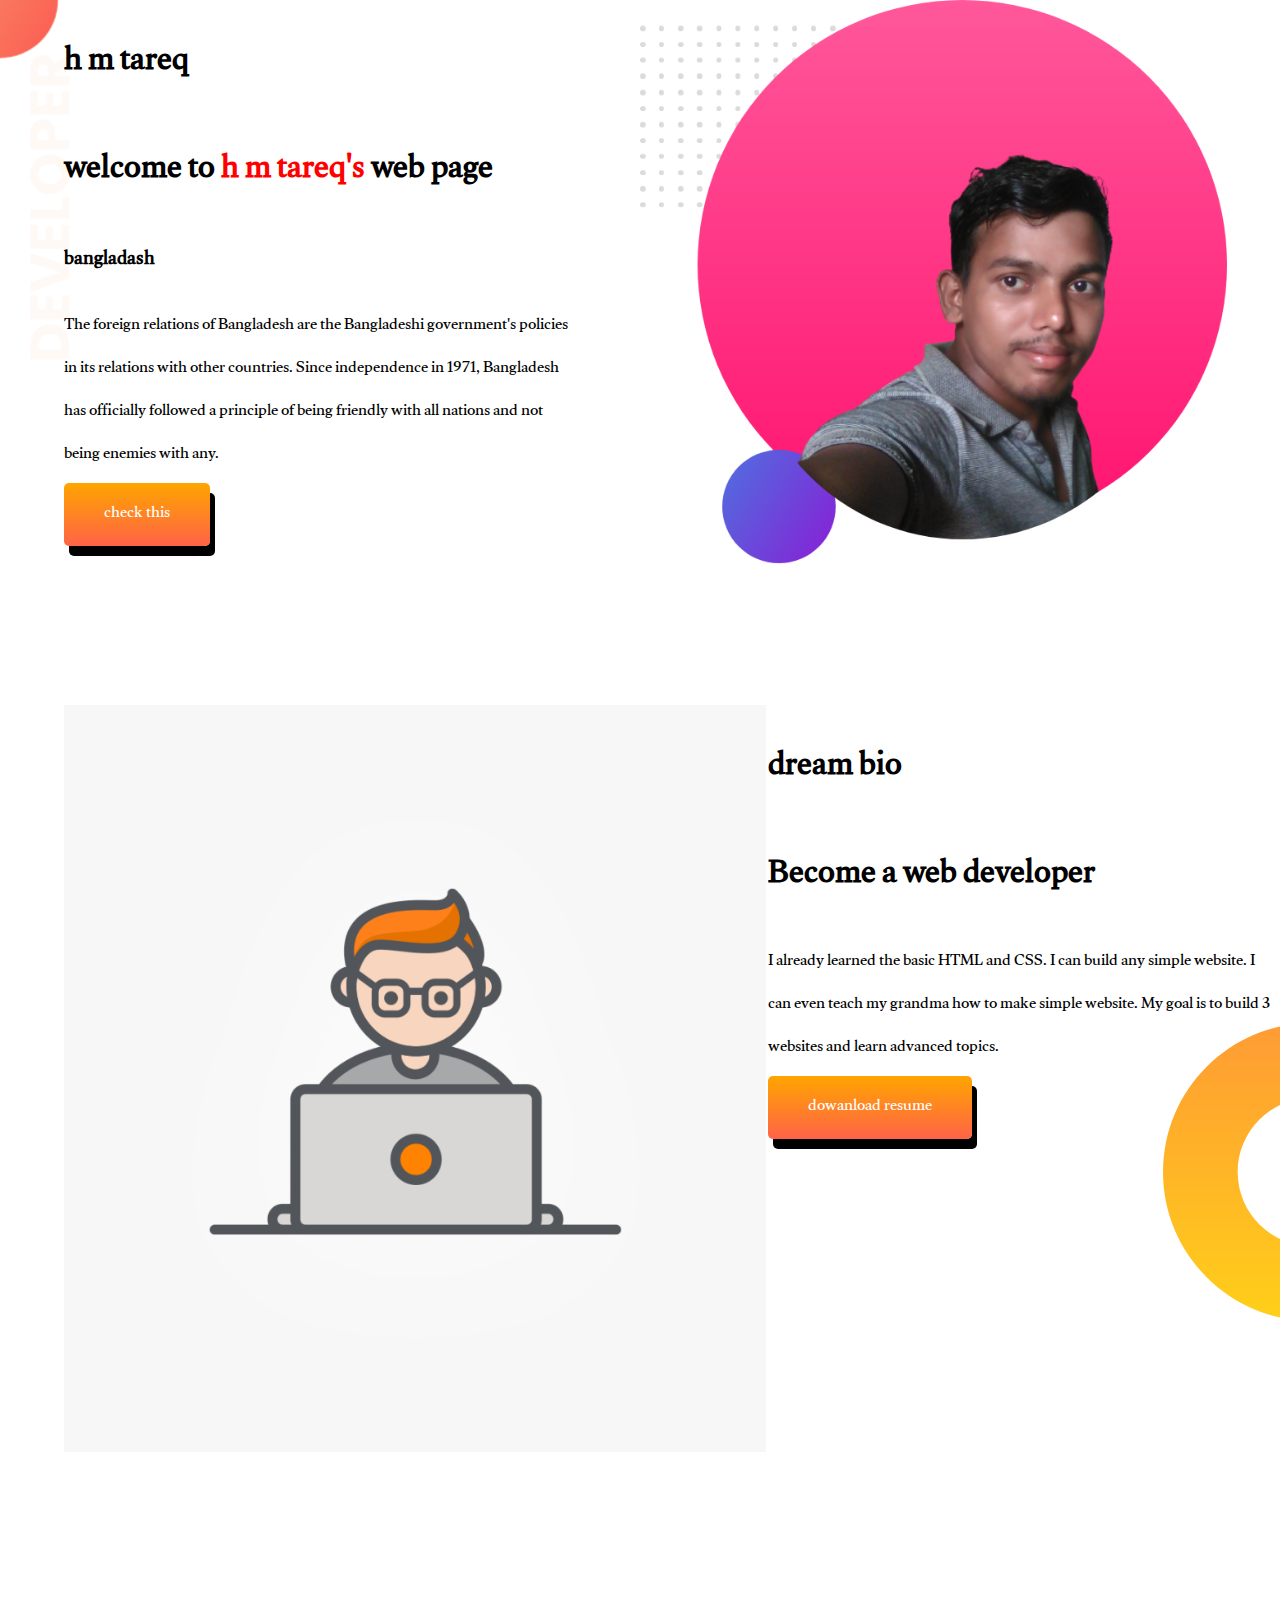
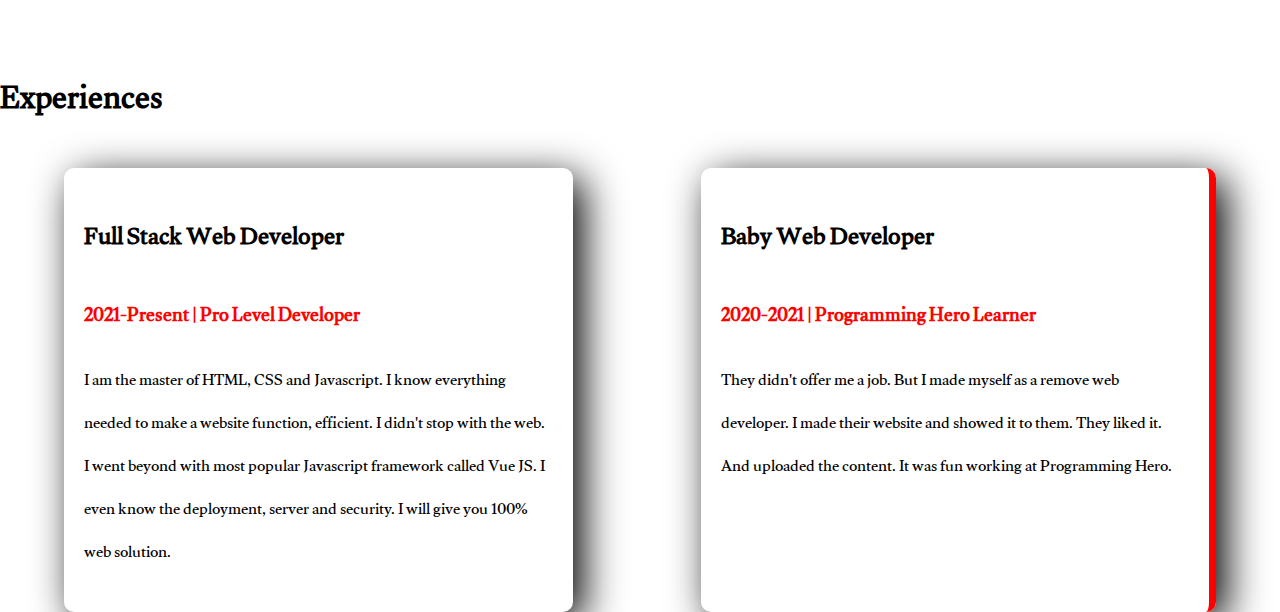
==== developer portfolio.html @ c3fd7117 "first commit" ====
<!DOCTYPE html>
<html lang="en">
<head>
    <meta charset="UTF-8">
    <meta http-equiv="X-UA-Compatible" content="IE=edge">
    <meta name="viewport" content="width=device-width, initial-scale=1.0">
    <title>Document</title>
    <link rel="preconnect" href="https://fonts.googleapis.com">
<link rel="preconnect" href="https://fonts.gstatic.com" crossorigin>
<link href="https://fonts.googleapis.com/css2?family=Gulzar&display=swap" rel="stylesheet">
    <link rel="stylesheet" href="developer portfolio.css">


</head>
<body>
<section class="section-1 new">
<div class="half-width">
    <h1>h m tareq</h1>
    <h1>welcome to <span class="h1-color"> h m tareq's</span> web page</h1>
    <h3>bangladash</h3>
    <p>The foreign relations of Bangladesh are the Bangladeshi government's policies in its relations with other countries. Since independence in 1971, Bangladesh has officially followed a principle of being friendly with all nations and not being enemies with any.</p>
    <a target="_blank" href="https://www.facebook.com/">check this</a>
</div>

<div class="half-width">
    <img src="my-bg2.png" alt="sorry image is not found">
</div>
</section>


<section class="section-2 new">
<div class="half-width">
    <img src="4-41409_developer-png-png-download-developer-png-no-background.png" alt="sorry image is not found">
</div>

<div class="half-width">
    <h1> dream bio</h1>
    <h1>Become a web developer</h1>
    <p>I already learned the basic HTML and CSS. I can build any simple website. I can even teach my grandma how to make simple website. My goal is to build 3 websites and learn advanced topics.</p>
    <a target="_blank" href="">dowanload resume</a>
</div>
</section>

<section class="">
    <h1>Experiences</h1>
    <div class="new">
    <div id="id=1" class="vox">
        <h2>Full Stack Web Developer</h2>
        <h3 class="h1-color-1">2021-Present | Pro Level Developer</h3>
        <p>I am the master of HTML, CSS and Javascript. I know everything needed to make a website function, efficient. I didn't stop with the web. I went beyond with most popular Javascript framework called Vue JS. I even know the deployment, server and security. I will give you 100% web solution.</p>
    </div>

    <div id="id-2" class="vox">
        <h2>Baby Web Developer</h2>
        <h3 class="h1-color-1">2020-2021 | Programming Hero Learner</h3>
        <p>They didn't offer me a job. But I made myself as a remove web developer. I made their website and showed it to them. They liked it. And uploaded the content. It was fun working at Programming Hero.</p>
    </div>
    </div>
</section>

</body>
</html>
---- developer portfolio.css ----
body{
    font-family: 'Gulzar', serif;
    margin: 0;
    padding: 0;
 }
 .h1-color{
    color: red;
 }
 .h1-color-1{
    color: red;
 }
 .new{
    display: flex;
 }
 .half-width{
    max-width:50%;
    padding-left: 5%;
 }
 .half-width img{
    height: 80%;
    width: auto;
 }
 a{
    color: white;
    background-image:linear-gradient(orange,tomato) ;
    text-decoration: none;
    padding: 10px 40px;
    border-radius: 5px;
    box-shadow: 5px 10px black;
 }
 .section-1{
    background-image:url(images/top-banner.png);
    background-repeat: no-repeat;
 }


 .section-2{
    display: flex;
 }
 .section-2{
    background-image: url(images/dream-bg.png);
    background-repeat: no-repeat;
    background-position: right;
 }
 .vox{
    width: 40%;
    margin-right: 5%;
    margin-left: 5%;
    padding: 20px;
    border-radius: 10px;
    box-shadow: 10px 10px 40px black;
 }
 #id-1{ border-right: 7px solid salmon;}
 #id-2{ border-right: 7px solid red;}
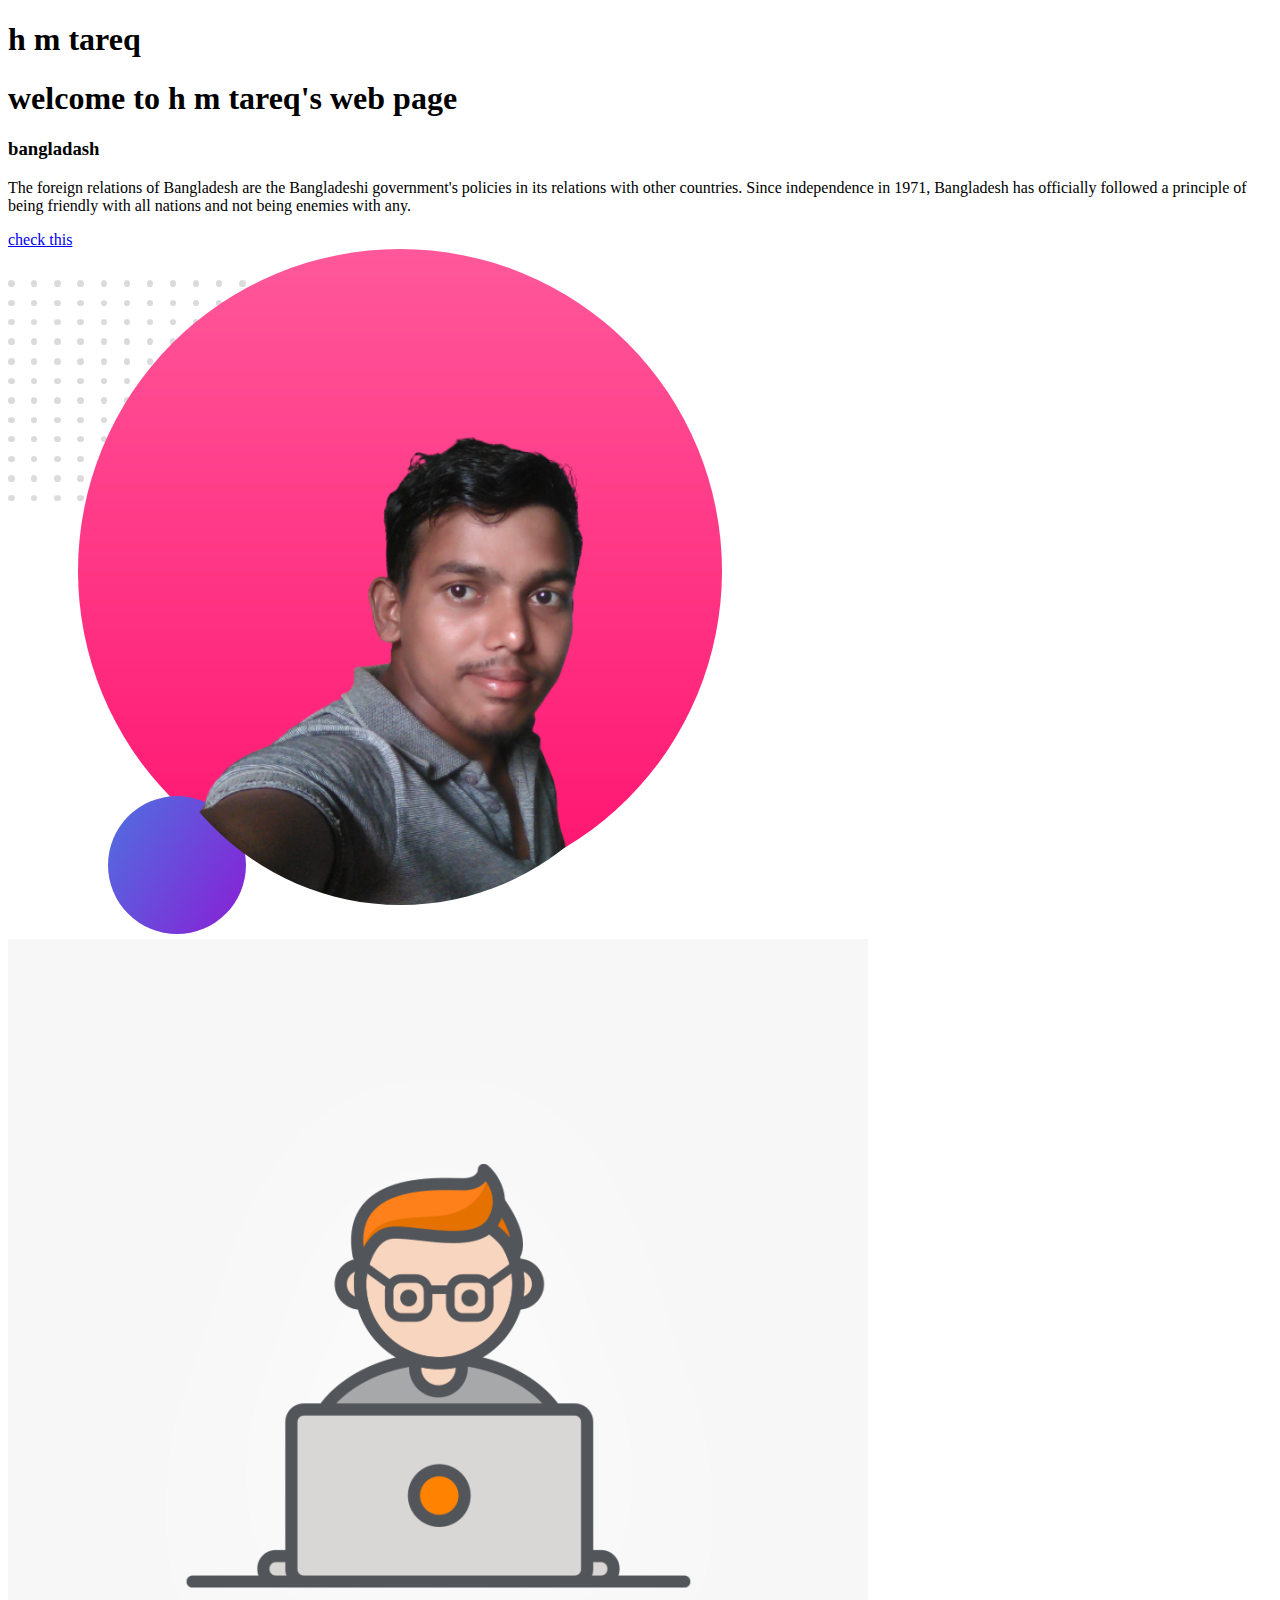
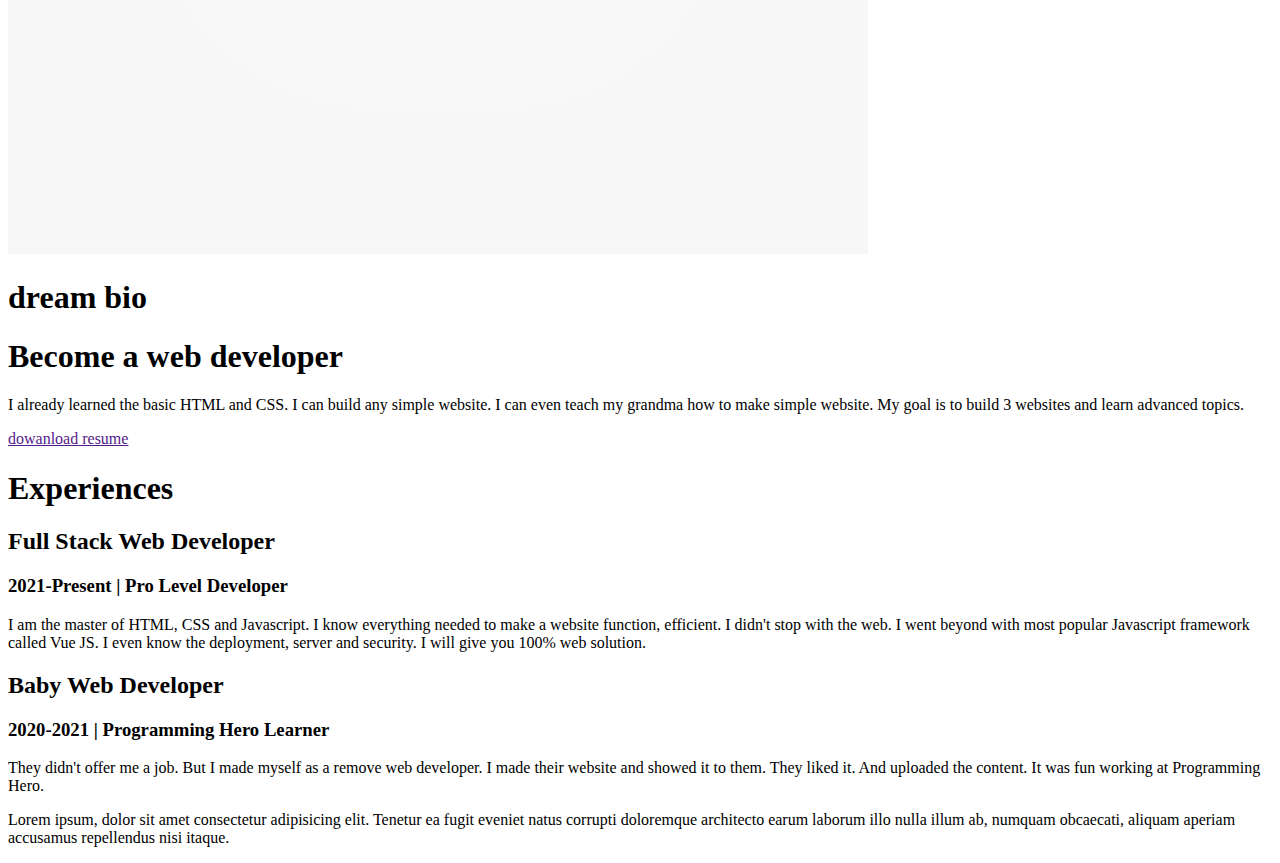
==== commit 8dedda42: "image change" ====
--- a/developer portfolio.html
+++ b/developer portfolio.html
@@ -30,7 +30,7 @@
 
 <section class="section-2 new">
 <div class="half-width">
-    <img src="4-41409_developer-png-png-download-developer-png-no-background.png" alt="sorry image is not found">
+    <img src="./images/4-41409_developer-png-png-download-developer-png-no-background.png" alt="sorry image is not found">
 </div>
 
 <div class="half-width">
@@ -57,6 +57,7 @@
     </div>
     </div>
 </section>
+<p>Lorem ipsum, dolor sit amet consectetur adipisicing elit. Tenetur ea fugit eveniet natus corrupti doloremque architecto earum laborum illo nulla illum ab, numquam obcaecati, aliquam aperiam accusamus repellendus nisi itaque.</p>
 
 </body>
 </html>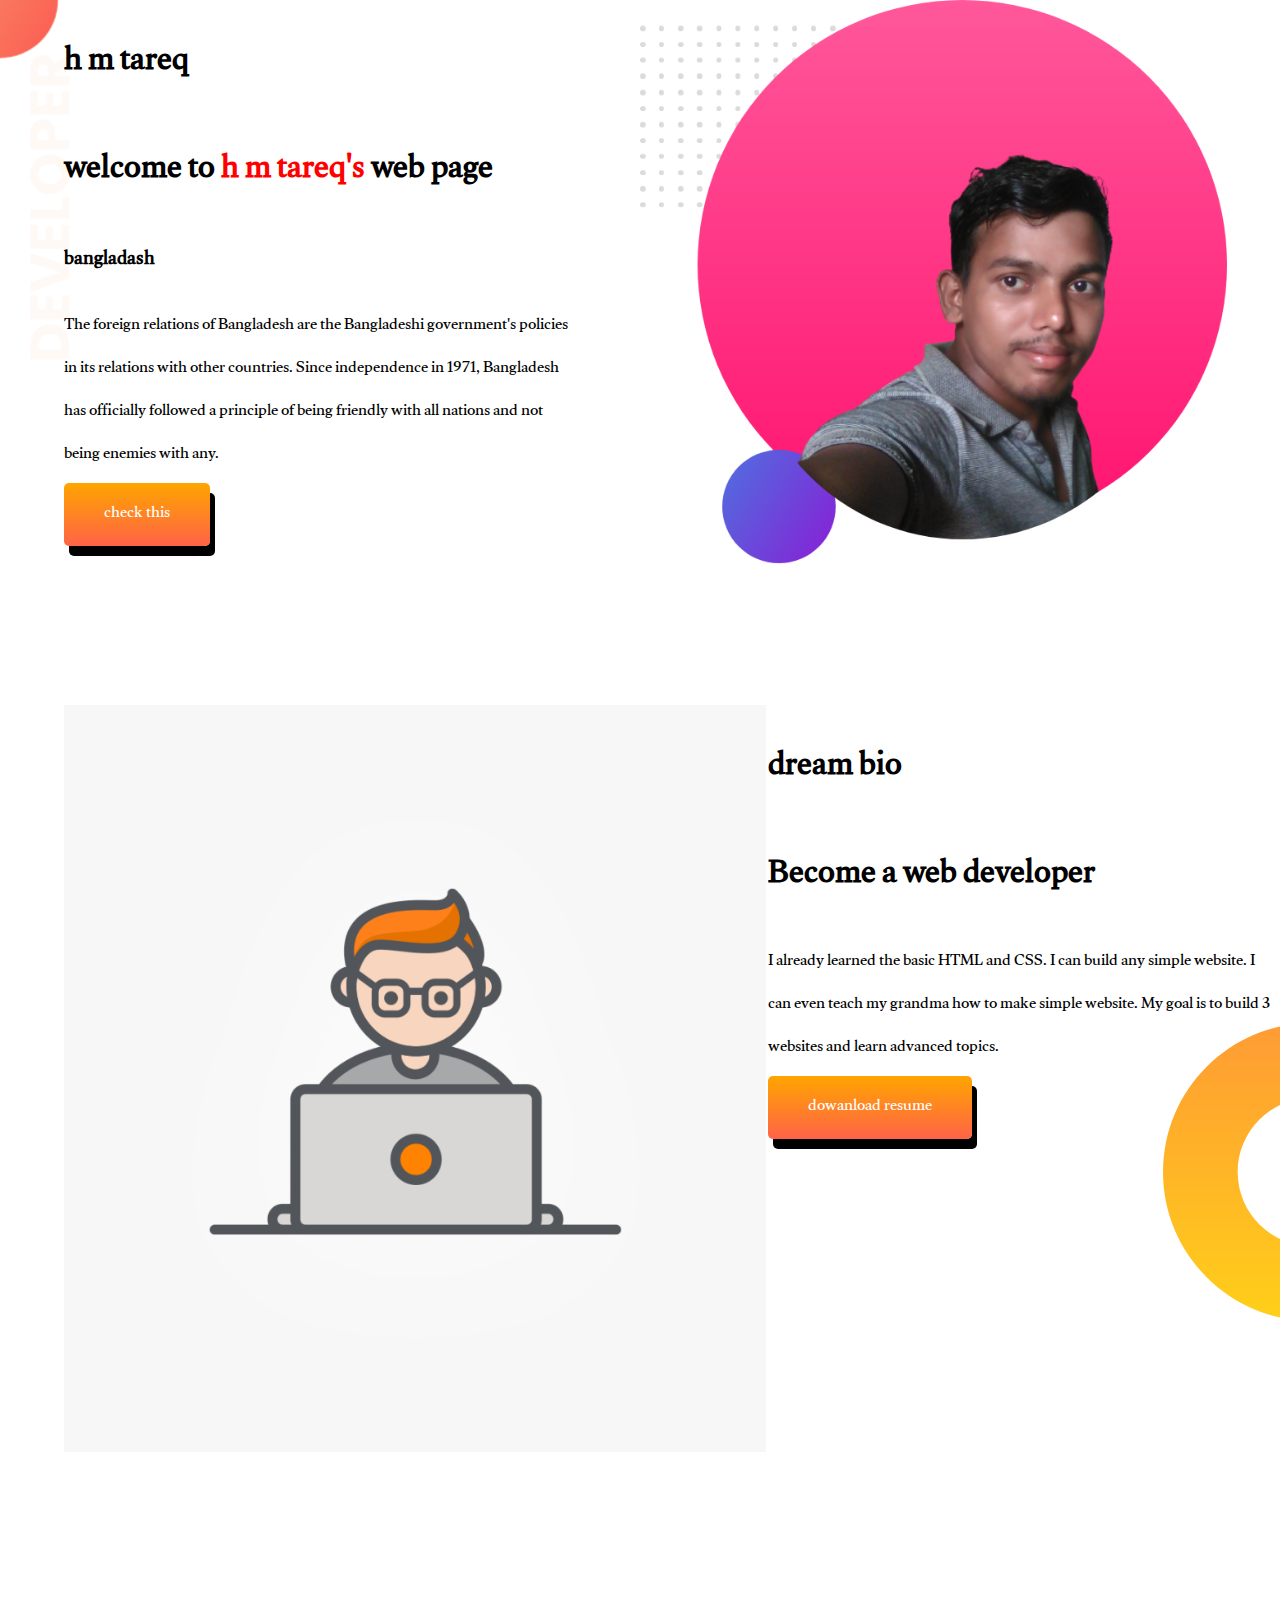
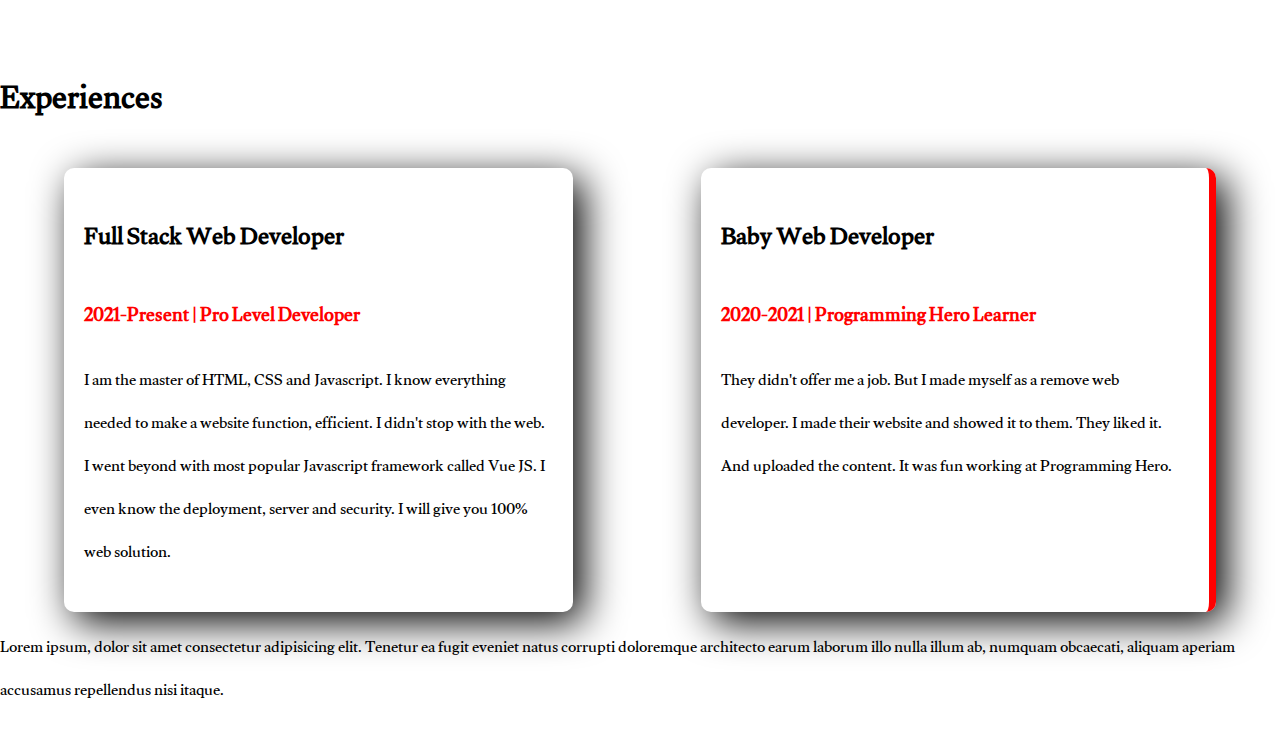
==== commit 8ff45293: "css file name change" ====
--- a/developer portfolio.html
+++ b/developer portfolio.html
@@ -8,7 +8,7 @@
     <link rel="preconnect" href="https://fonts.googleapis.com">
 <link rel="preconnect" href="https://fonts.gstatic.com" crossorigin>
 <link href="https://fonts.googleapis.com/css2?family=Gulzar&display=swap" rel="stylesheet">
-    <link rel="stylesheet" href="developer portfolio.css">
+    <link rel="stylesheet" href="./style.css">
 
 
 </head>
@@ -30,7 +30,7 @@
 
 <section class="section-2 new">
 <div class="half-width">
-    <img src="./images/4-41409_developer-png-png-download-developer-png-no-background.png" alt="sorry image is not found">
+    <img src="./images/ggg.png" alt="sorry image is not found">
 </div>
 
 <div class="half-width">
--- a/style.css
+++ b/style.css
@@ -0,0 +1,55 @@
+ body{
+    font-family: 'Gulzar', serif;
+    margin: 0;
+    padding: 0;
+ }
+ .h1-color{
+    color: red;
+ }
+ .h1-color-1{
+    color: red;
+ }
+ .new{
+    display: flex;
+ }
+ .half-width{
+    max-width:50%;
+    padding-left: 5%;
+ }
+ .half-width img{
+    height: 80%;
+    width: auto;
+ }
+ a{
+    color: white;
+    background-image:linear-gradient(orange,tomato) ;
+    text-decoration: none;
+    padding: 10px 40px;
+    border-radius: 5px;
+    box-shadow: 5px 10px black;
+ }
+ .section-1{
+    background-image:url(images/top-banner.png);
+    background-repeat: no-repeat;
+ }
+
+
+ .section-2{
+    display: flex;
+ }
+ .section-2{
+    background-image: url(images/dream-bg.png);
+    background-repeat: no-repeat;
+    background-position: right;
+ }
+ .vox{
+    width: 40%;
+    margin-right: 5%;
+    margin-left: 5%;
+    padding: 20px;
+    border-radius: 10px;
+    box-shadow: 10px 10px 40px black;
+ }
+ #id-1{ border-right: 7px solid salmon;}
+ #id-2{ border-right: 7px solid red;}
+ 
